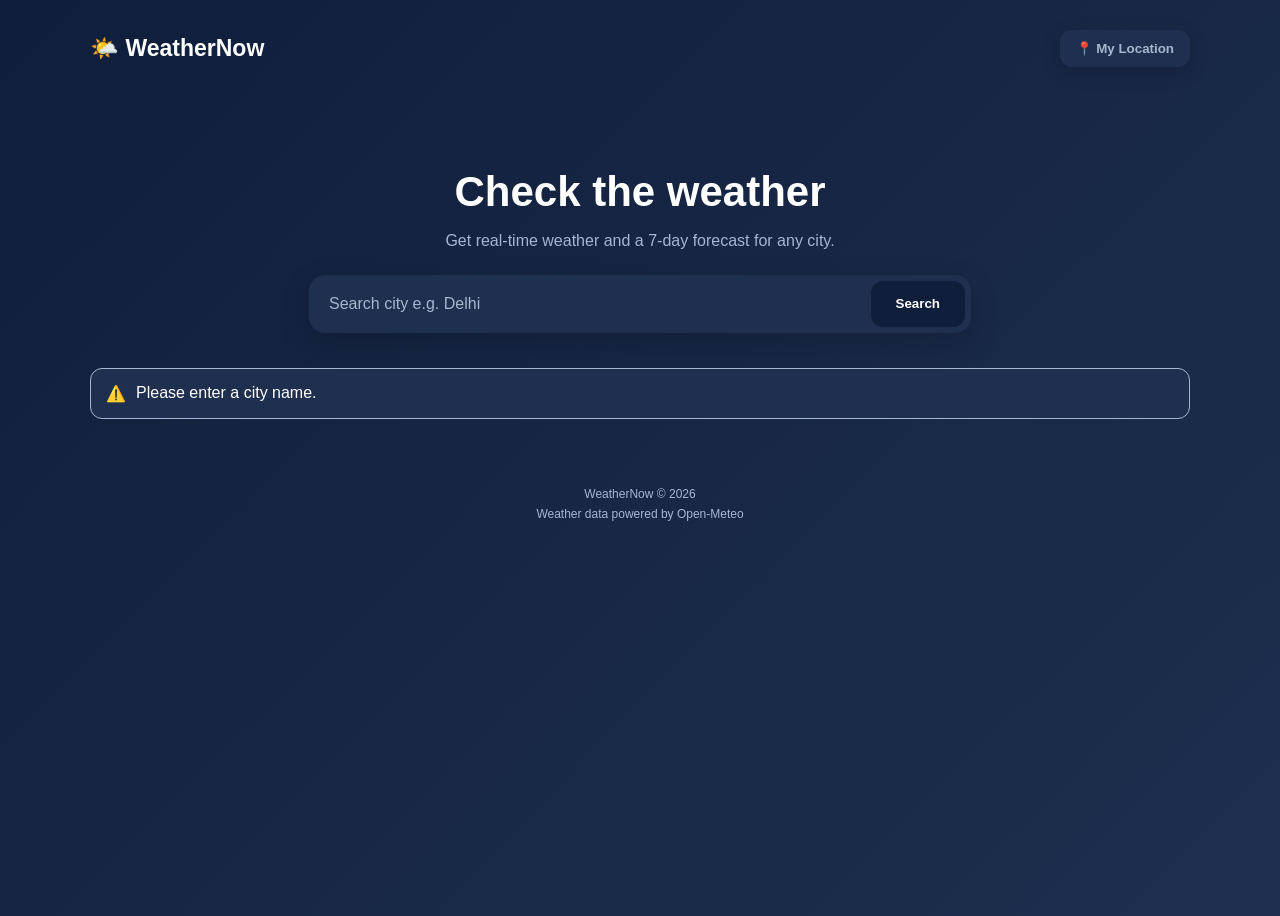
==== Index.html @ c43b33d7 "Rename weather.html to Index.html" ====
<!DOCTYPE html>
<html lang="en">
<head>
    <meta charset="UTF-8">
    <meta name="viewport" content="width=device-width, initial-scale=1.0">

    <title>WeatherNow</title>

    <link rel="stylesheet" href="weather.css">
    <script src="weather.js" defer></script>
</head>

<body>

<div class="app">

    <!-- Header -->
    <header>
        <div class="logo">
            🌤️ WeatherNow
        </div>

        <button id="locationBtn">
            📍 My Location
        </button>
    </header>


    <!-- Search -->
  <!-- Search -->
<section class="search-section">

    <h1>Check the weather</h1>

    <p>
        Get real-time weather and a 7-day forecast for any city.
    </p>

    <div class="search-box autocomplete-box">

        <input
            type="text"
            id="cityInput"
            placeholder="Search city e.g. Delhi"
            autocomplete="off"
        >

        <button id="searchBtn">Search</button>

        <!-- City suggestions -->
        <div id="suggestions" class="suggestions hidden"></div>

    </div>

</section>
    <!-- Loading -->
    <div id="loading" class="loading hidden">
        <div class="spinner"></div>
        <p>Getting live weather...</p>
    </div>


    <!-- Error -->
    <div id="errorBox" class="error hidden">
        ⚠️
        <span id="errorMessage"></span>
    </div>


    <!-- Weather -->
    <main id="weather" class="hidden">

        <!-- Current Weather -->
        <section class="current-card">

            <div class="current-top">

                <div>
                    <span class="small-title">
                        CURRENT WEATHER
                    </span>

                    <h2 id="cityName">
                        Delhi
                    </h2>

                    <p id="currentDate">
                        Today
                    </p>
                </div>

                <div class="current-icon" id="currentIcon">
                    ☀️
                </div>

            </div>


            <div class="temperature-area">

                <div class="temperature">
                    <span id="temperature">--</span>°C
                </div>

                <div>
                    <h3 id="weatherText">
                        Clear Sky
                    </h3>

                    <p>
                        Feels like
                        <strong>
                            <span id="feelsLike">--</span>°C
                        </strong>
                    </p>
                </div>

            </div>


            <!-- Details -->
            <div class="details">

                <div class="detail">
                    <span>💧</span>

                    <div>
                        <small>Humidity</small>
                        <strong id="humidity">--%</strong>
                    </div>
                </div>


                <div class="detail">
                    <span>💨</span>

                    <div>
                        <small>Wind</small>
                        <strong>
                            <span id="wind">--</span> km/h
                        </strong>
                    </div>
                </div>


                <div class="detail">
                    <span>☔</span>

                    <div>
                        <small>Rain chance</small>
                        <strong>
                            <span id="rain">--</span>%
                        </strong>
                    </div>
                </div>


                <div class="detail">
                    <span>🌡️</span>

                    <div>
                        <small>Pressure</small>
                        <strong>
                            <span id="pressure">--</span> hPa
                        </strong>
                    </div>
                </div>

            </div>

        </section>


        <!-- Sunrise -->
        <section class="sun-section">

            <div class="sun-card">
                🌅

                <div>
                    <small>Sunrise</small>
                    <strong id="sunrise">--</strong>
                </div>
            </div>


            <div class="sun-card">
                🌇

                <div>
                    <small>Sunset</small>
                    <strong id="sunset">--</strong>
                </div>
            </div>

        </section>


        <!-- Forecast -->
        <section class="forecast-section">

            <span class="small-title">
                7-DAY FORECAST
            </span>

            <h2>Weather Forecast</h2>

            <div
                id="forecast"
                class="forecast"
            ></div>

        </section>

    </main>


    <footer>
        WeatherNow © 2026
        <br>
        Weather data powered by Open-Meteo
    </footer>

</div>

</body>
</html>
---- weather.css ----
.css
* {
    margin: 0;
    padding: 0;
    box-sizing: border-box;
}

body {
    font-family: Arial, sans-serif;
    background: linear-gradient(135deg, #0F1E3A, #1E2F4F);
    color: #FFFFFF;
    min-height: 100vh;
}

.app {
    width: min(1100px, 92%);
    margin: auto;
}

/* HEADER */

header {
    height: 80px;
    display: flex;
    justify-content: space-between;
    align-items: center;
}

.logo {
    font-size: 23px;
    font-weight: 700;
    color: #FFFFFF;
}

#locationBtn {
    border: 0;
    background: #1E2F4F;
    color: #A7B6D0;
    padding: 11px 16px;
    border-radius: 12px;
    cursor: pointer;
    font-weight: 600;
    box-shadow: 0 5px 20px rgba(0,0,0,.15);
}

/* SEARCH */

.search-section {
    text-align: center;
    padding: 45px 0 35px;
}

.search-section h1 {
    font-size: 42px;
    margin-bottom: 12px;
    color: #FFFFFF;
}

.search-section p {
    color: #A7B6D0;
    margin-bottom: 25px;
}

.search-box {
    width: min(650px,100%);
    margin: auto;
    display: flex;
    background: #1E2F4F;
    padding: 6px;
    border-radius: 16px;
    box-shadow: 0 10px 30px rgba(0,0,0,.15);
}

.search-box input {
    flex: 1;
    border: 0;
    outline: 0;
    padding: 14px;
    font-size: 16px;
    background: transparent;
    color: #FFFFFF;
}

.search-box input::placeholder {
    color: #A7B6D0;
}

.search-box button {
    border: 0;
    background: #0F1E3A;
    color: #FFFFFF;
    padding: 0 25px;
    border-radius: 12px;
    cursor: pointer;
    font-weight: 600;
}

/* CURRENT WEATHER */

.current-card {
    background: linear-gradient(135deg, #1E2F4F, #0F1E3A);
    color: #FFFFFF;
    padding: 32px;
    border-radius: 28px;
    box-shadow: 0 20px 50px rgba(0,0,0,.25);
}

.current-top {
    display: flex;
    justify-content: space-between;
    align-items: center;
}

.small-title {
    font-size: 11px;
    letter-spacing: 1.5px;
    font-weight: 700;
    color: #A7B6D0;
}

.current-top h2 {
    font-size: 32px;
    margin: 7px 0;
}

.current-top p {
    color: #A7B6D0;
}

.current-icon {
    font-size: 80px;
}

.temperature-area {
    display: flex;
    align-items: center;
    gap: 25px;
    margin: 30px 0;
}

.temperature {
    font-size: 72px;
    font-weight: 700;
    line-height: 1;
}

.temperature-area h3 {
    font-size: 20px;
    margin-bottom: 8px;
}

.temperature-area p {
    color: #A7B6D0;
}

/* DETAILS */

.details {
    display: grid;
    grid-template-columns: repeat(4,1fr);
    gap: 12px;
}

.detail {
    display: flex;
    align-items: center;
    gap: 12px;
    padding: 15px;
    border-radius: 15px;
    background: rgba(167,182,208,.12);
    border: 1px solid rgba(167,182,208,.2);
}

.detail > span {
    font-size: 25px;
}

.detail small {
    display: block;
    color: #A7B6D0;
    margin-bottom: 4px;
}

.detail strong {
    font-size: 15px;
    color: #FFFFFF;
}

/* SUN */

.sun-section {
    display: grid;
    grid-template-columns: 1fr 1fr;
    gap: 15px;
    margin-top: 18px;
}

.sun-card {
    background: #1E2F4F;
    color: #FFFFFF;
    padding: 20px;
    border-radius: 18px;
    display: flex;
    gap: 15px;
    align-items: center;
    box-shadow: 0 8px 25px rgba(0,0,0,.15);
    font-size: 30px;
}

.sun-card small {
    display: block;
    color: #A7B6D0;
    font-size: 12px;
}

.sun-card strong {
    font-size: 16px;
}

/* FORECAST */

.forecast-section {
    margin-top: 55px;
}

.forecast-section h2 {
    margin-top: 7px;
    font-size: 28px;
    color: #FFFFFF;
}

.forecast {
    display: grid;
    grid-template-columns: repeat(7,1fr);
    gap: 12px;
    margin-top: 20px;
}

.forecast-card {
    background: #1E2F4F;
    color: #FFFFFF;
    border-radius: 18px;
    padding: 18px 10px;
    text-align: center;
    box-shadow: 0 8px 25px rgba(0,0,0,.15);
    transition: .2s;
}

.forecast-card:hover {
    transform: translateY(-5px);
}

.forecast-day {
    font-weight: 700;
    font-size: 13px;
}

.forecast-icon {
    font-size: 35px;
    margin: 15px 0;
}

.forecast-temperature {
    font-weight: 700;
    font-size: 17px;
}

.forecast-min {
    color: #A7B6D0;
    margin-left: 4px;
}

.forecast-rain {
    color: #A7B6D0;
    font-size: 11px;
    margin-top: 10px;
}

/* LOADING */

.loading {
    text-align: center;
    padding: 30px;
    color: #A7B6D0;
}

.spinner {
    width: 35px;
    height: 35px;
    border: 4px solid #1E2F4F;
    border-top-color: #A7B6D0;
    border-radius: 50%;
    animation: spin 1s linear infinite;
    margin: auto auto 12px;
}

@keyframes spin {
    to {
        transform: rotate(360deg);
    }
}

/* ERROR */

.error {
    display: flex;
    gap: 10px;
    align-items: center;
    background: #1E2F4F;
    color: #FFFFFF;
    padding: 15px;
    border-radius: 12px;
    margin-bottom: 20px;
    border: 1px solid #A7B6D0;
}

.hidden {
    display: none !important;
}

/* FOOTER */

footer {
    text-align: center;
    color: #A7B6D0;
    font-size: 12px;
    line-height: 1.7;
    padding: 45px 0 25px;
}

/* MOBILE */

@media(max-width:800px) {
    .details {
        grid-template-columns: repeat(2,1fr);
    }

    .forecast {
        grid-template-columns: repeat(4,1fr);
    }
}

@media(max-width:600px) {
    .search-section h1 {
        font-size: 32px;
    }

    .search-box {
        flex-direction: column;
    }

    .search-box button {
        padding: 13px;
    }

    .current-card {
        padding: 24px;
        border-radius: 22px;
    }

    .current-icon {
        font-size: 55px;
    }

    .temperature {
        font-size: 55px;
    }

    .temperature-area {
        gap: 15px;
    }

    .details {
        grid-template-columns: repeat(2,1fr);
    }

    .sun-section {
        grid-template-columns: 1fr;
    }

    .forecast {
        grid-template-columns: repeat(2,1fr);
    }
}

/* AUTOCOMPLETE */

.autocomplete-box {
    position: relative;
}

.suggestions {
    position: absolute;
    top: calc(100% + 8px);
    left: 0;
    width: 100%;
    max-height: 300px;
    overflow-y: auto;
    background: #1E2F4F;
    border-radius: 12px;
    box-shadow: 0 8px 25px rgba(0,0,0,.25);
    z-index: 9999;
    text-align: left;
}

.suggestion-item {
    padding: 13px 16px;
    cursor: pointer;
    color: #FFFFFF;
    border-bottom: 1px solid rgba(167,182,208,.2);
    transition: background 0.2s;
}

.suggestion-item:hover {
    background: #0F1E3A;
}

.suggestion-item:last-child {
    border-bottom: none;
}

.suggestion-item strong {
    display: block;
    font-size: 15px;
}

.suggestion-item small {
    display: block;
    margin-top: 4px;
    color: #A7B6D0;
}
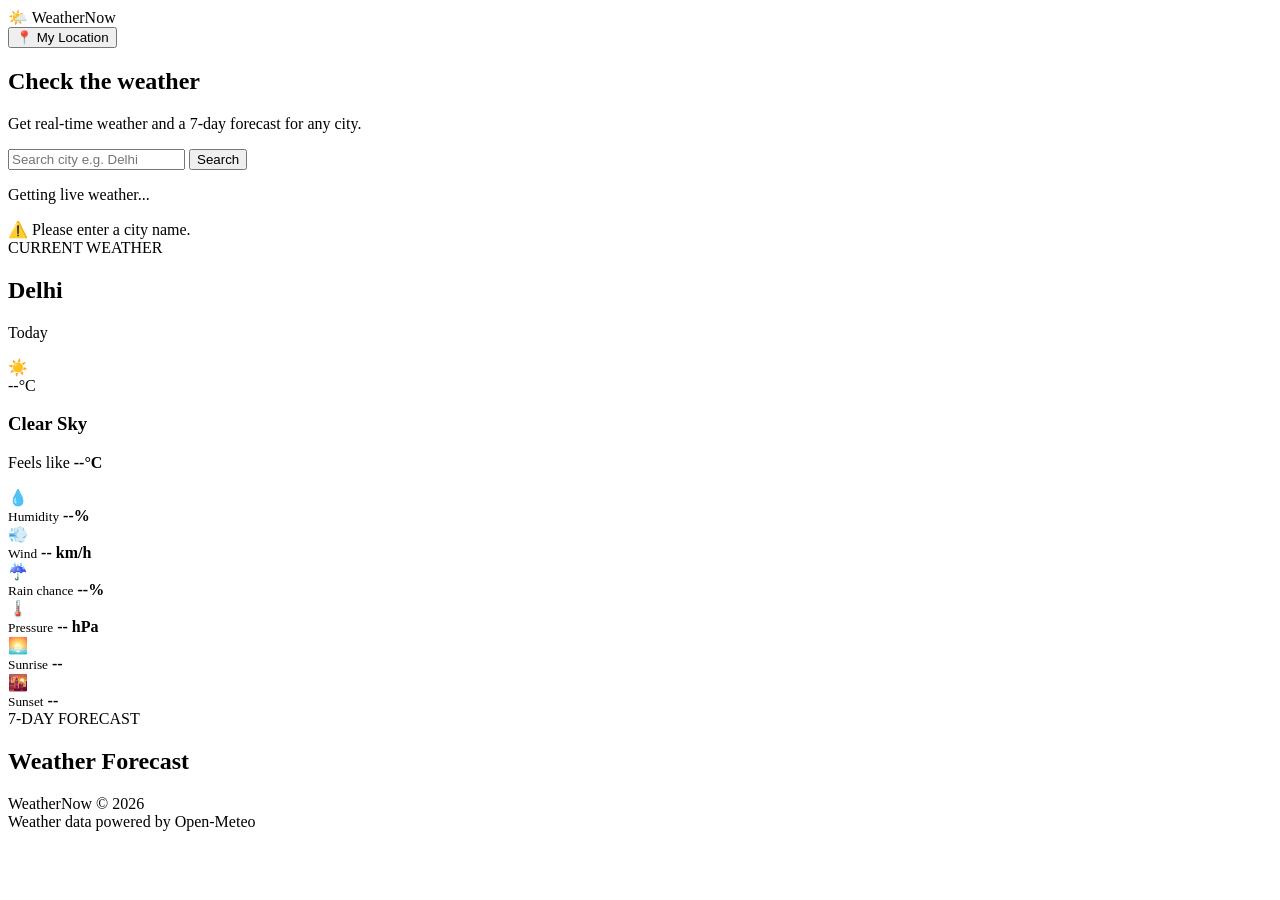
==== commit 9ad9de7e: "Change stylesheet link to index.css Updated the stylesheet link from 'weather.css' to 'index.css'." ====
--- a/Index.html
+++ b/Index.html
@@ -6,7 +6,7 @@
 
     <title>WeatherNow</title>
 
-    <link rel="stylesheet" href="weather.css">
+    <link rel="stylesheet" href="index.css">
     <script src="weather.js" defer></script>
 </head>
 
